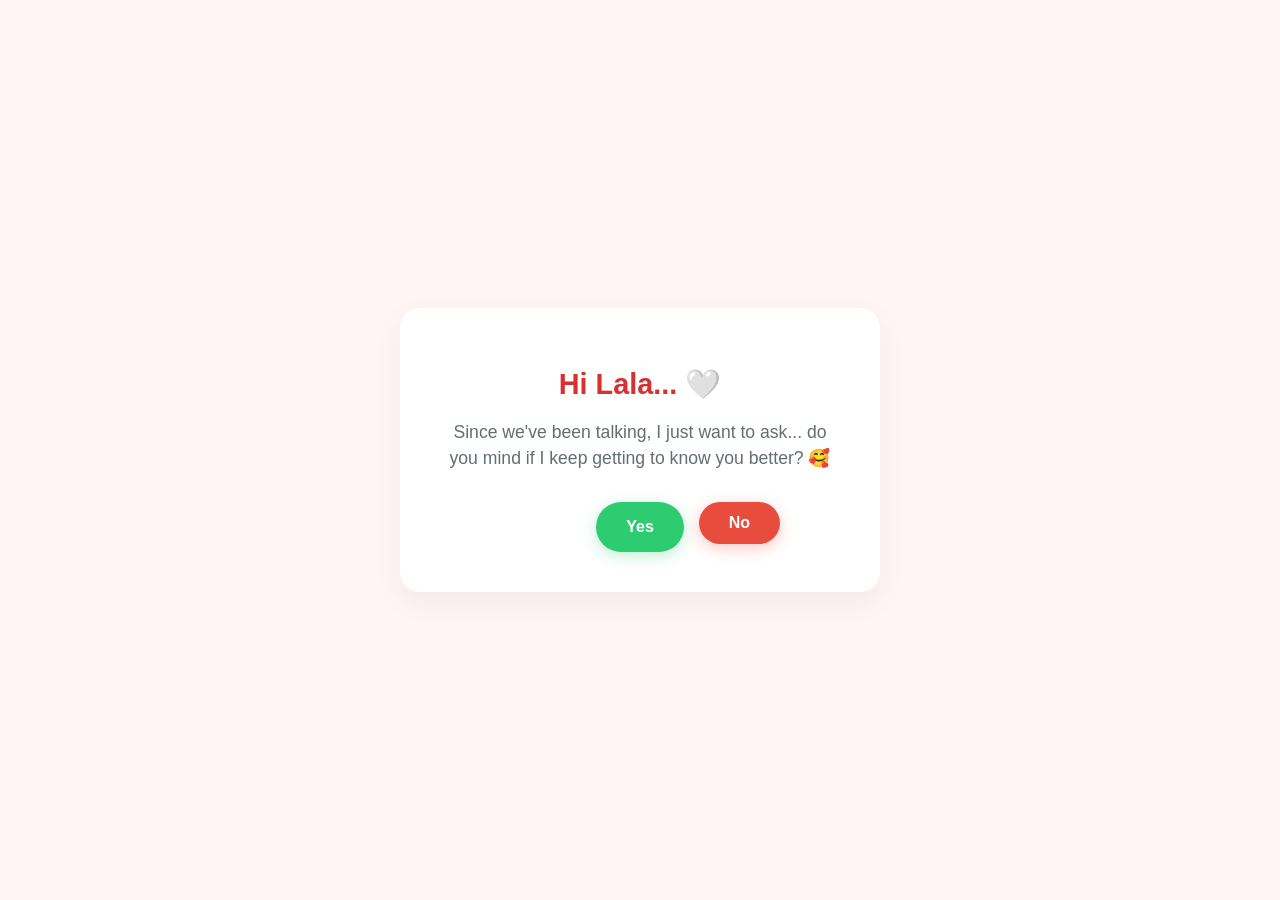
==== index.html @ 4bd4cc36 "Initial commit" ====
<!DOCTYPE html>
<html lang="ms">
<head>
    <meta charset="UTF-8">
    <meta name="viewport" content="width=device-width, initial-scale=1.0">
    <title>For You... 🤍</title>
    <!-- Hubungkan ke fail CSS luar -->
    <link rel="stylesheet" href="style.css">
</head>
<body>

    <div class="container">
        <h1>Hi Lala... 🤍</h1>
        <p id="message">Since we've been talking, I just want to ask... do you mind if I keep getting to know you better? 🥰</p>

        <div class="buttons">
            <button id="yesBtn" onclick="selectYes()">Yes</button>
            <button id="noBtn" onmouseover="flyAway()" onclick="flyAway()">No</button>
        </div>
    </div>

    <!-- Hubungkan ke fail JavaScript luar -->
    <script src="script.js"></script>
</body>
</html>
---- style.css ----
body {
    font-family: 'Segoe UI', Tahoma, Geneva, Verdana, sans-serif;
    background-color: #fff5f5;
    display: flex;
    justify-content: center;
    align-items: center;
    height: 100vh;
    margin: 0;
    overflow: hidden;
}

.container {
    text-align: center;
    background: white;
    padding: 40px;
    border-radius: 20px;
    box-shadow: 0 10px 30px rgba(0, 0, 0, 0.05);
    max-width: 400px;
    width: 90%;
    position: relative;
}

h1 {
    color: #d63031;
    font-size: 1.8rem;
    margin-bottom: 10px;
}

p {
    color: #636e72;
    font-size: 1.1rem;
    margin-bottom: 30px;
    line-height: 1.5;
}

.buttons {
    display: flex;
    justify-content: center;
    gap: 20px;
    height: 50px;
    position: relative;
}

button {
    padding: 12px 30px;
    font-size: 1rem;
    font-weight: bold;
    border: none;
    border-radius: 50px;
    cursor: pointer;
    transition: all 0.2s ease;
}

#yesBtn {
    background-color: #2ecc71;
    color: white;
    box-shadow: 0 4px 15px rgba(46, 204, 113, 0.3);
}

#yesBtn:hover {
    transform: scale(1.1);
    background-color: #27ae60;
}

#noBtn {
    background-color: #e74c3c;
    color: white;
    position: absolute;
    box-shadow: 0 4px 15px rgba(231, 76, 60, 0.3);
    right: 60px; 
}
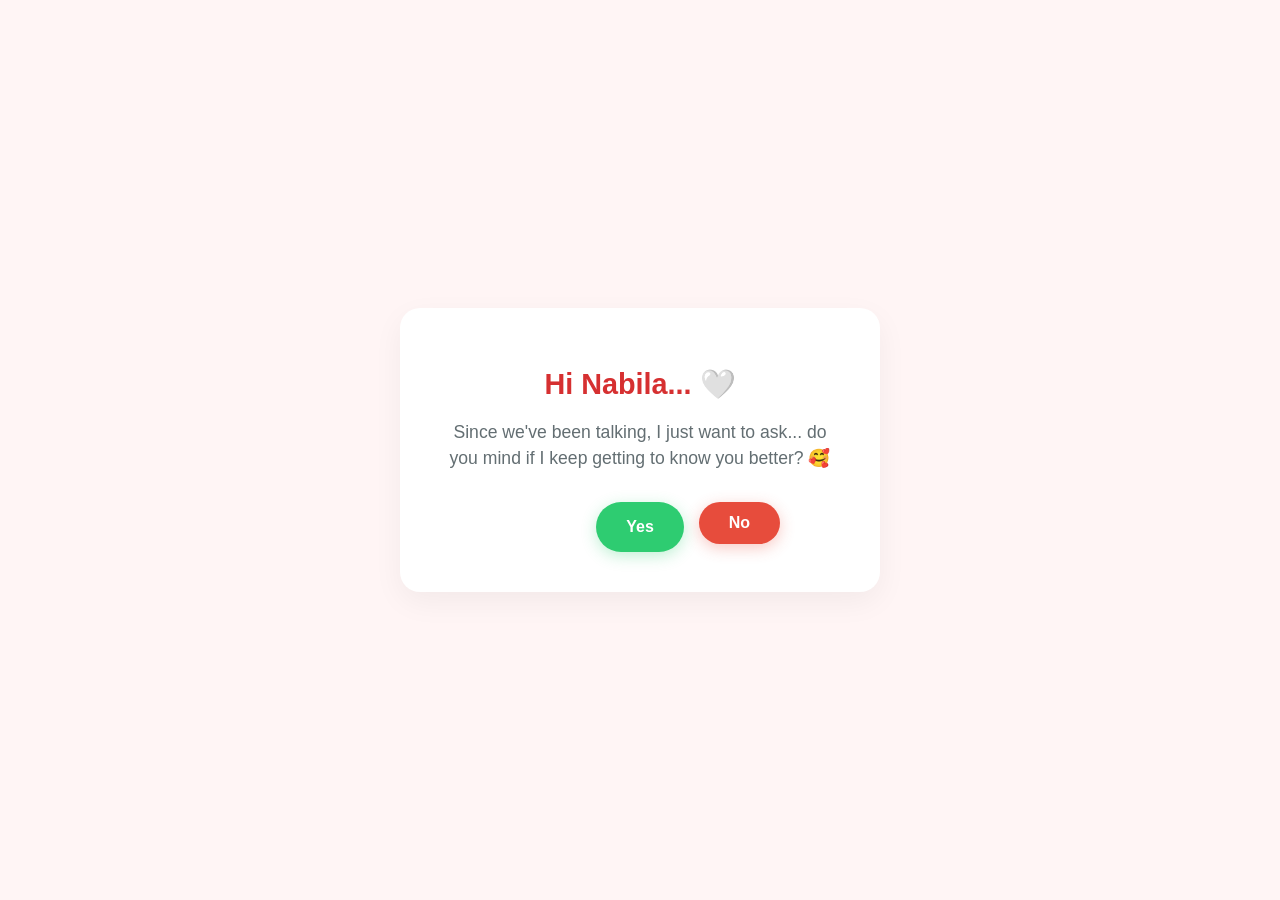
==== commit 0ea8510f: "Tukar nama" ====
--- a/index.html
+++ b/index.html
@@ -4,13 +4,13 @@
     <meta charset="UTF-8">
     <meta name="viewport" content="width=device-width, initial-scale=1.0">
     <title>For You... 🤍</title>
-    <!-- Hubungkan ke fail CSS luar -->
+
     <link rel="stylesheet" href="style.css">
 </head>
 <body>
 
     <div class="container">
-        <h1>Hi Lala... 🤍</h1>
+        <h1>Hi Nabila... 🤍</h1>
         <p id="message">Since we've been talking, I just want to ask... do you mind if I keep getting to know you better? 🥰</p>
 
         <div class="buttons">
@@ -19,7 +19,6 @@
         </div>
     </div>
 
-    <!-- Hubungkan ke fail JavaScript luar -->
     <script src="script.js"></script>
 </body>
 </html>
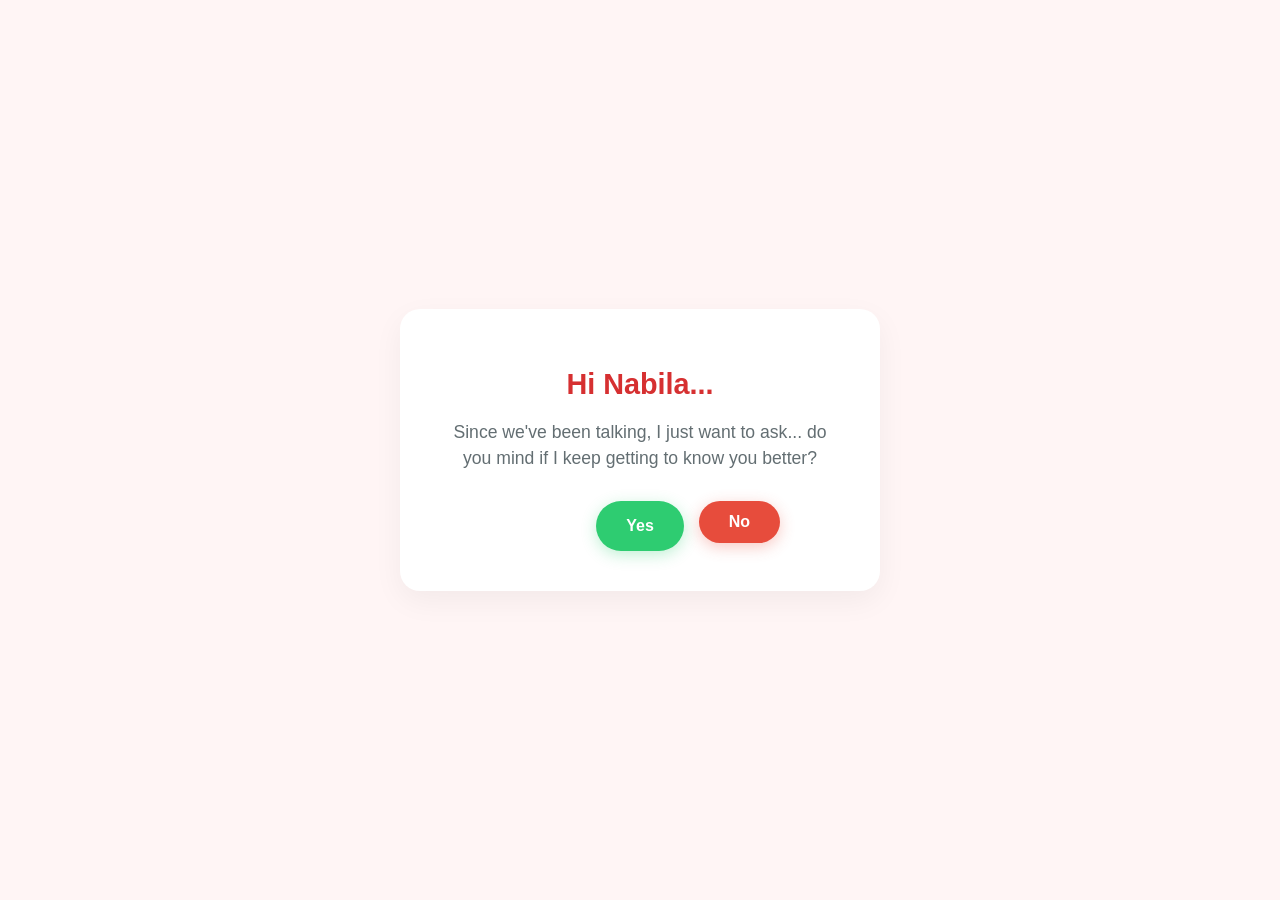
==== commit fac2b019: "Final Touch" ====
--- a/index.html
+++ b/index.html
@@ -10,8 +10,8 @@
 <body>
 
     <div class="container">
-        <h1>Hi Nabila... 🤍</h1>
-        <p id="message">Since we've been talking, I just want to ask... do you mind if I keep getting to know you better? 🥰</p>
+        <h1>Hi Nabila... </h1>
+        <p id="message">Since we've been talking, I just want to ask... do you mind if I keep getting to know you better? </p>
 
         <div class="buttons">
             <button id="yesBtn" onclick="selectYes()">Yes</button>
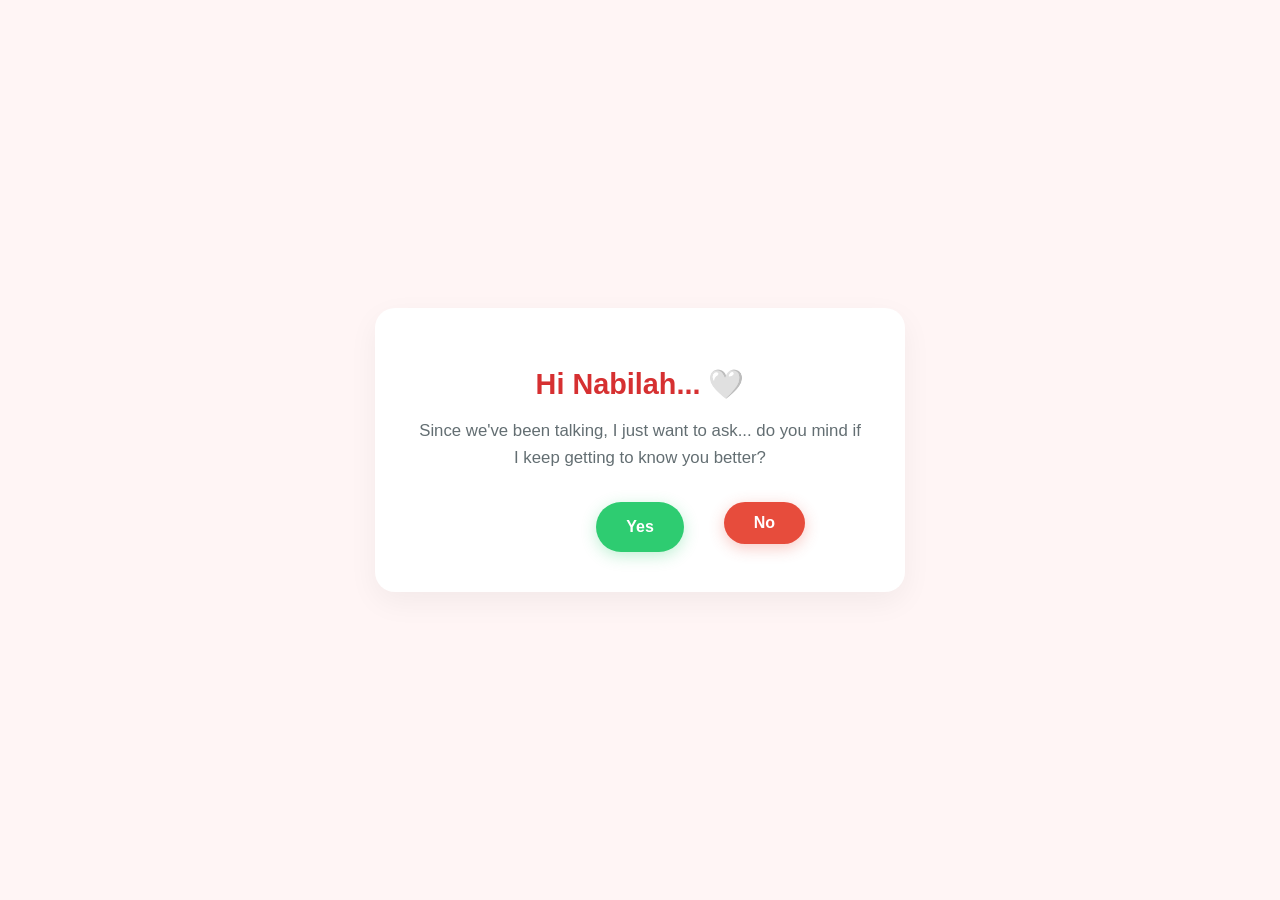
==== commit 913c7da8: "Troubleshooting GitHub deployment page not found issue (6a4111734f2bab704b0afc2a)" ====
--- a/index.html
+++ b/index.html
@@ -4,21 +4,217 @@
     <meta charset="UTF-8">
     <meta name="viewport" content="width=device-width, initial-scale=1.0">
     <title>For You... 🤍</title>
-
-    <link rel="stylesheet" href="style.css">
+    <style>
+        body {
+            font-family: 'Segoe UI', Tahoma, Geneva, Verdana, sans-serif;
+            background-color: #fff5f5;
+            display: flex;
+            justify-content: center;
+            align-items: center;
+            height: 100vh;
+            margin: 0;
+            overflow: hidden;
+        }
+
+        .container {
+            text-align: center;
+            background: white;
+            padding: 40px;
+            border-radius: 20px;
+            box-shadow: 0 10px 30px rgba(0, 0, 0, 0.05);
+            max-width: 450px; /* Besarkan sikit supaya muat teks panjang */
+            width: 90%;
+            position: relative;
+            transition: all 0.3s ease;
+        }
+
+        h1 {
+            color: #d63031;
+            font-size: 1.8rem;
+            margin-bottom: 10px;
+        }
+
+        p {
+            color: #636e72;
+            font-size: 1.05rem;
+            margin-bottom: 30px;
+            line-height: 1.6;
+        }
+
+        .buttons {
+            display: flex;
+            justify-content: center;
+            gap: 20px;
+            height: 50px;
+            position: relative;
+        }
+
+        button {
+            padding: 12px 30px;
+            font-size: 1rem;
+            font-weight: bold;
+            border: none;
+            border-radius: 50px;
+            cursor: pointer;
+            transition: all 0.2s ease;
+        }
+
+        #yesBtn {
+            background-color: #2ecc71;
+            color: white;
+            box-shadow: 0 4px 15px rgba(46, 204, 113, 0.3);
+        }
+
+        #yesBtn:hover {
+            transform: scale(1.1);
+            background-color: #27ae60;
+        }
+
+        #noBtn {
+            background-color: #e74c3c;
+            color: white;
+            position: absolute;
+            box-shadow: 0 4px 15px rgba(231, 76, 60, 0.3);
+            right: 60px; 
+        }
+
+        .flashcard-container {
+            width: 100%;
+            height: 220px;
+            perspective: 1000px;
+            margin: 20px auto;
+            cursor: pointer;
+        }
+
+        .flashcard-inner {
+            position: relative;
+            width: 100%;
+            height: 100%;
+            text-align: center;
+            transition: transform 0.6s ease;
+            transform-style: preserve-3d;
+            box-shadow: 0 4px 15px rgba(0,0,0,0.08);
+            border-radius: 15px;
+        }
+
+        .flashcard-container.flipped .flashcard-inner {
+            transform: rotateY(180deg);
+        }
+
+        .flashcard-front, .flashcard-back {
+            position: absolute;
+            width: 100%;
+            height: 100%;
+            -webkit-backface-visibility: hidden;
+            backface-visibility: hidden;
+            border-radius: 15px;
+            display: flex;
+            align-items: center;
+            justify-content: center;
+            padding: 20px;
+            box-sizing: border-box;
+        }
+
+        .flashcard-front {
+            background-color: #ffb3ba;
+            color: white;
+            font-size: 1.2rem;
+            font-weight: bold;
+        }
+
+        .flashcard-back {
+            background-color: #baffc9;
+            color: #2d3436;
+            transform: rotateY(180deg);
+            font-size: 1rem;
+            font-weight: 500;
+        }
+
+        #nextBtn {
+            background-color: #e84393;
+            color: white;
+            box-shadow: 0 4px 15px rgba(232, 67, 147, 0.3);
+            margin-top: 15px;
+        }
+
+        #nextBtn:hover {
+            transform: scale(1.05);
+            background-color: #d63031;
+        }
+    </style>
 </head>
 <body>
 
     <div class="container">
-        <h1>Hi Nabila... </h1>
-        <p id="message">Since we've been talking, I just want to ask... do you mind if I keep getting to know you better? </p>
-
-        <div class="buttons">
-            <button id="yesBtn" onclick="selectYes()">Yes</button>
-            <button id="noBtn" onmouseover="flyAway()" onclick="flyAway()">No</button>
+
+        <div id="main-content">
+            <h1>Hi Nabilah... 🤍</h1>
+            <p id="message">Since we've been talking, I just want to ask... do you mind if I keep getting to know you better?</p>
+
+            <div class="buttons">
+                <button id="yesBtn" onclick="selectYes()">Yes</button>
+                <button id="noBtn" onmouseover="flyAway()" onclick="flyAway()">No</button>
+            </div>
+        </div>
+
+        <div id="flashcard-section" style="display: none;">
+            <h1 style="color: #ff7675;">Nota untuk study week! 📚⚡</h1>
+            <p style="font-size: 0.95rem; color: #b2bec3; margin-bottom: 15px;">Tekan tu kad</p>
+            
+            <div class="flashcard-container" onclick="this.classList.toggle('flipped')">
+                <div class="flashcard-inner">
+                    <!-- DEPAN KAD -->
+                    <div class="flashcard-front">
+                        <div>"You don't need to see the entire staircase to start walking. Just start with the single step right in front of your eyes...
+Trust in the journey, and watch yourself rise."🧠</div>
+                    </div>
+                    <!-- BELAKANG KAD -->
+                    <div class="flashcard-back">
+                        <div>"Sikit ja lagi mau habis sem ni. tapi yakin kau boleh! Aku harap dekan dan first class di tanganmu, Semangat! 🤍"</div>
+                    </div>
+                </div>
+            </div>
         </div>
     </div>
 
-    <script src="script.js"></script>
+    <script>
+        function flyAway() {
+            const noBtn = document.getElementById('noBtn');
+            
+            const windowWidth = window.innerWidth;
+            const windowHeight = window.innerHeight;
+            
+            const randomX = Math.floor(Math.random() * (windowWidth - 150));
+            const randomY = Math.floor(Math.random() * (windowHeight - 100));
+            
+            noBtn.style.position = 'fixed';
+            noBtn.style.left = randomX + 'px';
+            noBtn.style.top = randomY + 'px';
+        }
+
+        function selectYes() {
+            const message = document.getElementById('message');
+            const buttonsContainer = document.querySelector('.buttons');
+            const h1 = document.querySelector('h1');
+            const mainContent = document.getElementById('main-content');
+            
+            h1.innerHTML = "Thank you!❤️";
+            message.innerHTML = "Hi... I think it's obvious to you who I am, but I'm too shy to start the conversation on my main acc. So, I created this for you, maybe you can start the conversation first so we can talk longer? But I know you're now focusing on your final exams due to study week this week. I hope you can focus on your study and get dean list or first class aminn... I'm always supporting you from afar even though I can't help you in your core subjects... I'm sorry kalau ini ja aku boleh buat utk kau, Good luck for your final exams and semangat studynya 💪 bittaufiq wannajah 🩶";
+            
+            buttonsContainer.style.display = 'none';
+
+            const nextBtn = document.createElement('button');
+            nextBtn.id = 'nextBtn';
+            nextBtn.innerText = 'Please tekan ni✨';
+            
+            nextBtn.onclick = function() {
+                mainContent.style.display = 'none'; 
+                document.getElementById('flashcard-section').style.display = 'block'; 
+            };
+            
+            mainContent.appendChild(nextBtn);
+        }
+    </script>
+
 </body>
 </html>
